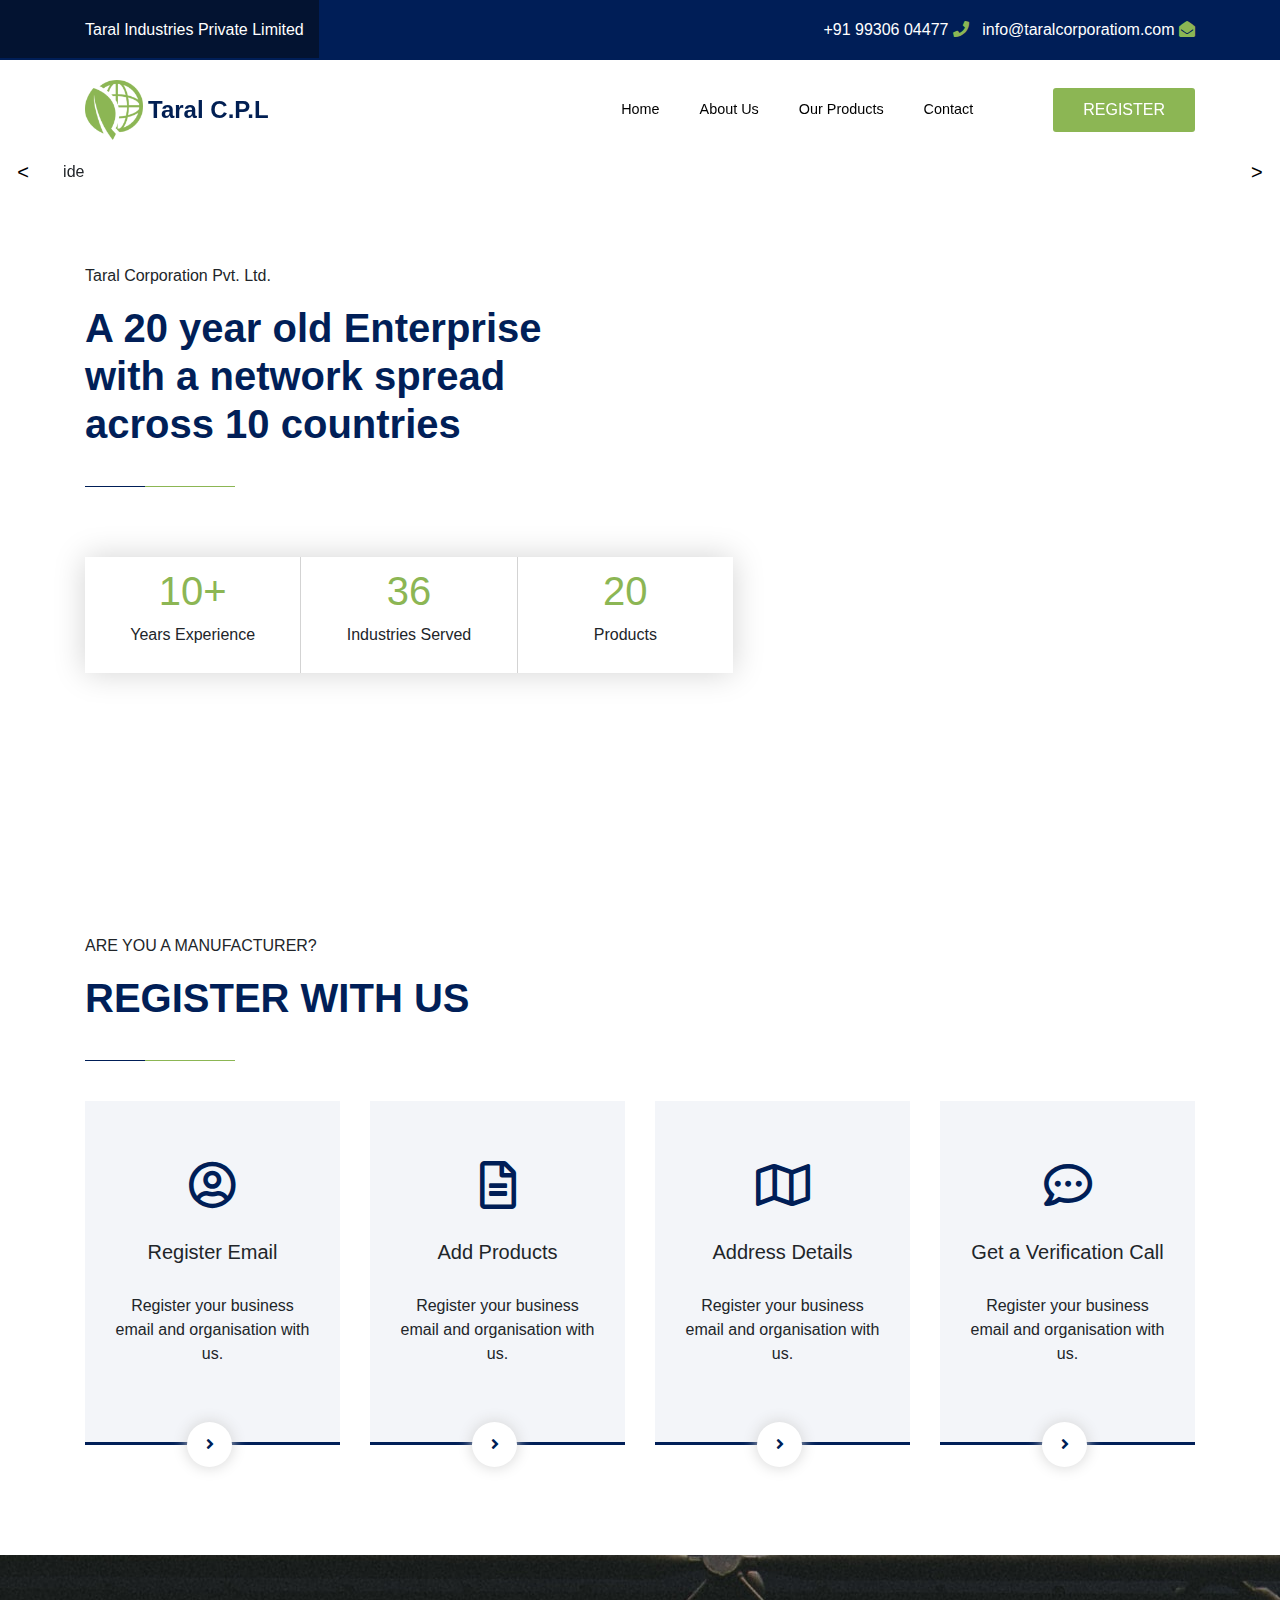
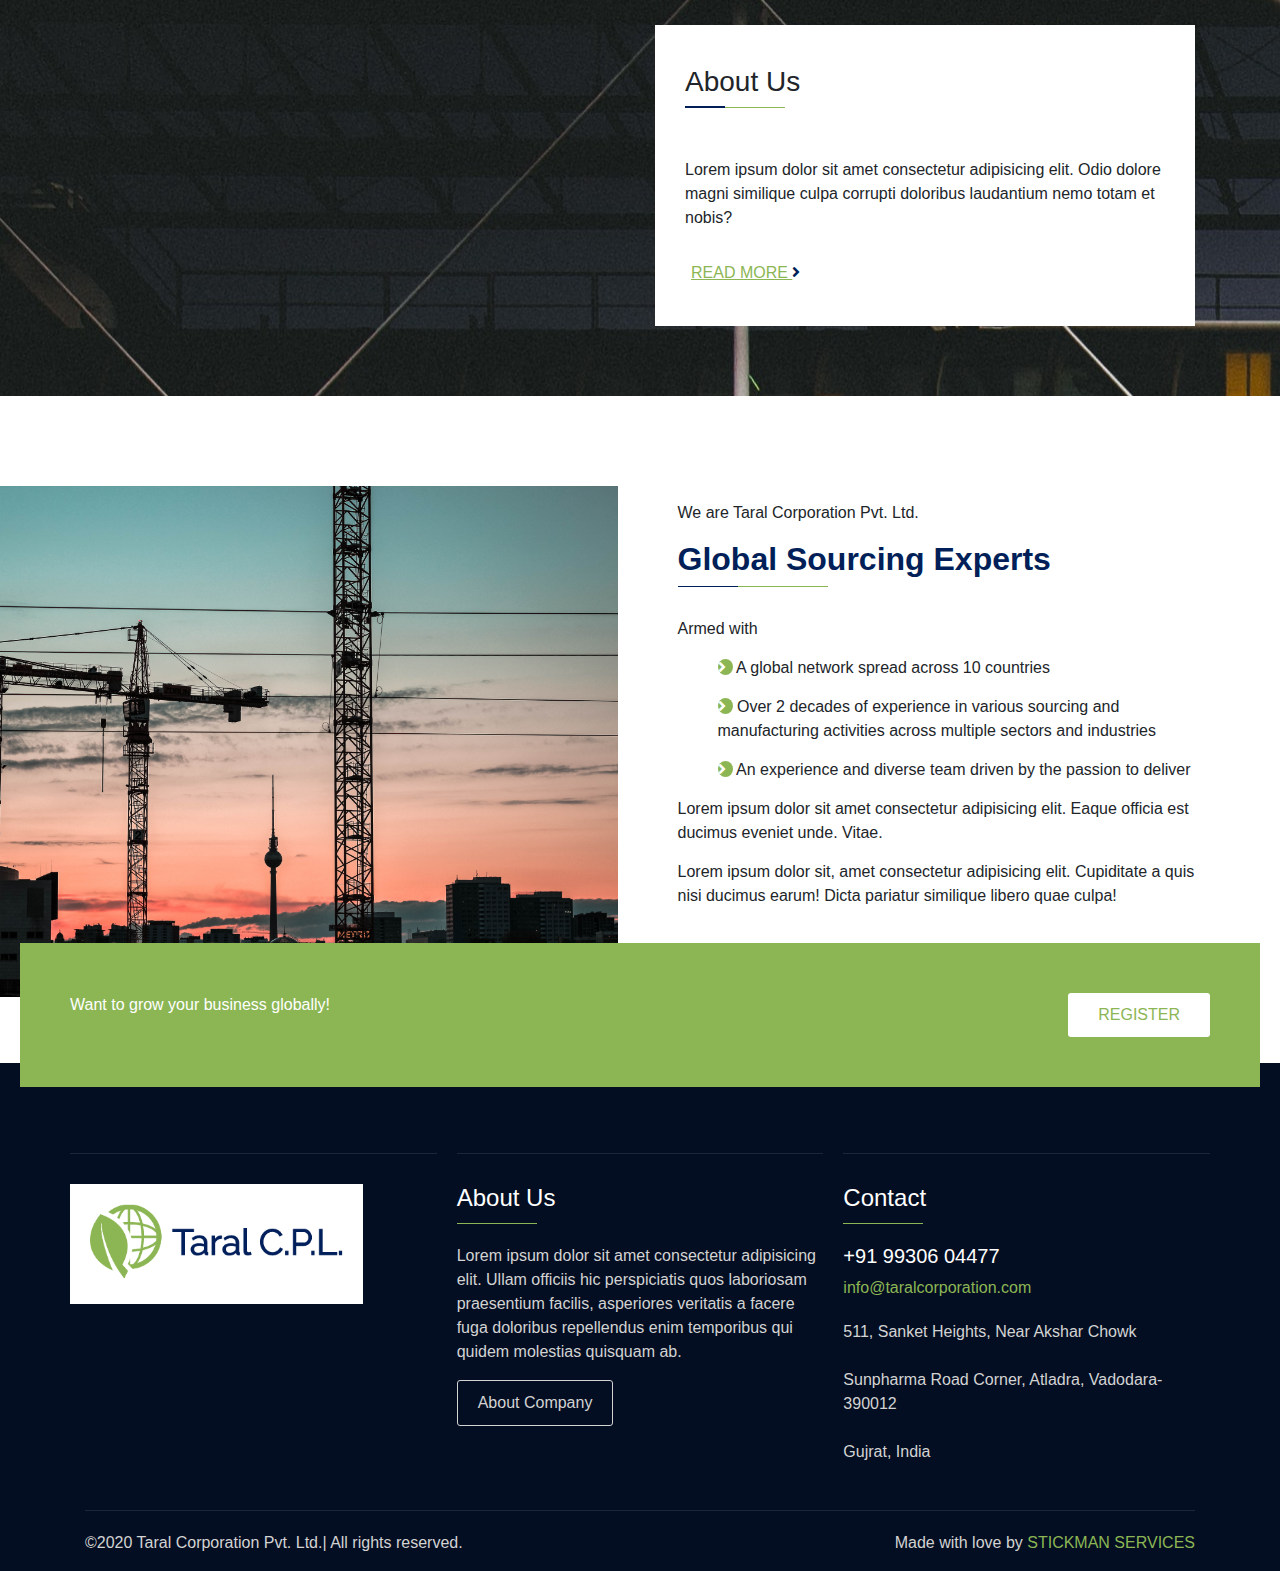
==== design_sample_3/index.html @ 441a0e87 "desktop mode" ====
<!DOCTYPE html>
<html lang="en">
    <head>
        <meta charset="utf-8">
        <meta http-equiv="X-UA-Compatible" content="IE=edge">
        <meta name="viewport" content="width=device-width, initial-scale=1">
        <title>Taral C.P.L.</title>
        <link rel="stylesheet" href="https://use.fontawesome.com/releases/v5.7.0/css/all.css">
        <link rel="stylesheet" href="https://maxcdn.bootstrapcdn.com/bootstrap/4.5.0/css/bootstrap.min.css">
        <link rel="stylesheet" href="css/styles.css">
        <script src="https://kit.fontawesome.com/5d1cc51af9.js" crossorigin="anonymous"></script>
    </head>
    <body>
        <!-- -------------------------HEADER-------------------------- -->
        <header>
            <div class="container">
               <div class="top-header">
                    <h6 id="header-description">Taral Industries Private Limited<p class="head-title">Taral Industries Private Limited</p></h6>
                    <div>
                        <span>+91 99306 04477&nbsp;<i class="fas fa-phone"></i>&nbsp;&nbsp;</span>
                        <span>info@taralcorporatiom.com&nbsp;<i class="fas fa-envelope-open"></i></span>  
                        <i class="fas fa-phone d-lg-none mob-view-icon"></i>
                        <i class="fas fa-envelope-open d-lg-none mob-view-icon"></i>

                    </div>
               </div>
            </div>
        </header>

        <!-- ----------------------NAVBAR------------------ -->
        <div class="nav-full">
            <div class="container">
                <nav class="navbar navbar-expand-md navbar-light navigation ">
                    <div class="container nav-container">
                    
                        <a class="navbar-brand" href="#"><img class="logo" src="Logo/taral_cpl_logo.png"><span> Taral C.P.L</span></a>
                    
                        
                        <button class="navbar-toggler" type="button" data-toggle="collapse" data-target="#collapsibleNavbar">
                        <span class="navbar-toggler-icon"></span>
                        </button>
                    
                    
                        <div class="collapse navbar-collapse" id="collapsibleNavbar">
                            <ul class="navbar-nav ml-auto">
                                <li class="nav-item active"><a class="nav-link navigate" href="#">Home</a></li>
                                <li class="nav-item"><a class="nav-link navigate" href="#about-us">About Us</a></li>
                                <li class="nav-item"><a class="nav-link navigate" href="#our-products">Our Products</a></li>
                                <li class="nav-item"><a class="nav-link navigate pr-0" href="#contact">Contact</a></li>
                                <li class="nav-item"><a class="nav-link navigate reg-link d-sm-block d-md-none d-lg-none" href="#contact">Register</a></li>  
                            </ul>
                            <button class="reg-button .d-none .d-lg-block">Register</button>
                        </div>
                    </div>
                </nav>
            </div>
        </div>
        <!-- ---------------------CAROUSEL---------------------- -->
        <section class="carousel-container">
            <div id="carousel-intro" class="carousel slide" data-ride="carousel">
                <div class="carousel-inner">
                  <div class="carousel-item active">
                    <img class="d-block w-100" src="Images/construct1.jpg" alt="First slide">
                    <div class="carousel-content">
                        <div class="container">
                            <span class="line1"></span>
                            
                                <span class="line2"></span>
                                <div class="box-content">
                                    <h1>Think<br>global</h1>
                                    <p>Taral Corporation experts in global sourcing</p>
                                </div>
                            
                            <span class="line3"></span>
                            <button class="learn-button">learn more</button>
                            <div class="carousel-icon">
                                <i class="fas fa-shipping-fast fa-3x"></i>
                                <i class="fas fa-drafting-compass fa-3x"></i>
                                <i class="fas fa-hard-hat fa-3x"></i>
                            </div>
                        </div>
                    </div>
                  </div>
                  <!-- <div class="carousel-item">
                    <img class="d-block w-100" src="Images/construct2.jpg" alt="Second slide">
                  </div> -->
                </div>
                <a class="carousel-control-prev" href="#carousel-intro" role="button" data-slide="prev">
                  <span class="carousel-control-prev-icon" aria-hidden="true">&lt;</span>
                  <span class="sr-only">Previous</span>
                </a>
                <a class="carousel-control-next" href="#carousel-intro" role="button" data-slide="next">
                  <span class="carousel-control-next-icon" aria-hidden="true">&gt;</span>
                  <span class="sr-only">Next</span>
                </a>
            </div>
        </section>
        <!-- ------------------------SECOND SECTION------------------------- -->
        <section class="second-section"> 
            <div class="container">
                <div class="row">
                  <div class="col-lg">
                    <div class="second-heading">
                        <p>Taral Corporation Pvt. Ltd.</p>
                        <h1>A 20 year old Enterprise with a network spread across 10 countries</h1>
                    </div>
                    <div class="underline"></div>
                    <div class="table-of-3">
                        <div class="container">
                            <div class="shifting-table">
                                <div class="row ml-auto mr-auto">
                                    <div class="col-lg">
                                      <h1 id="top-row">10+</h1>
                                      <p>Years Experience</p>
                                    </div>
                                    <div class="col-lg middle-col">
                                        <h1>36</h1>
                                        <p>Industries Served</p>
                                    </div>
                                    <div class="col-lg">
                                      <h1>20</h1>
                                      <p>Products</p>
                                    </div>
                                  </div>
                            </div>
                        </div>
                    </div>
                  </div>
                  <div class="col-lg image-container">
                    <div class="images-to-display">
                        <img src="Images/construct4.jpg" alt="">
                        <img src="Images/construct3.jpg" alt="">
                    </div>
                  </div>
                </div>
              </div>
        </section>
        <!-- --------------------THIRD SECTION---------------------- -->
        <section class="third-section" id="our-products">
            <div class="container">
                <div class="third-heading">
                    <p>are you a manufacturer?</p>
                    <h1>Register with us</h1>
                </div>
                <div class="underline"></div>
                <div class="cards-container">
                    <div class="row">
                        <div class="col-lg">
                            <div class="cards">
                                <i class='far fa-user-circle fa-3x'></i>
                                <h5>Register Email</h5>
                                <p>Register your business email and organisation with us.</p>
                                <button class="next-btn"><i class="fa fa-angle-right "></i></button>   
                            </div>
                        </div>
                        <div class="col-lg">
                            <div class="cards">
                                <i class='far fa-file-alt fa-3x'></i>
                                <h5>Add Products</h5>
                                <p>Register your business email and organisation with us.</p>
                                <button class="next-btn"><i class="fa fa-angle-right "></i></button>
                              </div>
                        </div>
                        <div class="col-lg">
                            <div class="cards">
                                <i class='far fa-map fa-3x'></i>
                                <h5>Address Details</h5>
                                <p>Register your business email and organisation with us.</p>
                                <button class="next-btn"><i class="fa fa-angle-right "></i></button>
                              </div>
                        </div>
                        <div class="col-lg">
                            <div class="cards">
                                <i class='far fa-comment-dots fa-3x'></i>
                                <h5>Get a Verification Call</h5>
                                <p>Register your business email and organisation with us.</p>
                                <button class="next-btn"><i class="fa fa-angle-right "></i></button>
                              </div>
                        </div>
                      </div>
                </div>
            </div>

        </section>
        <!-- ---------------------FOURTH SECTION-------------------------- -->
        <section class="fourth-section" id="about-us">
            <div class="container">
                <div class="row">
                  <div class="col-lg">
                  </div>
                  <div class="col-lg">
                    <div class="about-container">
                        <h3>About Us</h3>
                        <div class="underline about-us-underline"></div>
                        <p>Lorem ipsum dolor sit amet consectetur adipisicing elit. Odio dolore magni similique culpa corrupti doloribus laudantium nemo totam et nobis?</p>
                        <button class="read-more-btn">read more    <i class="fa fa-angle-right"></i></button>
                    </div>
                  </div>
                </div>
              </div>
        </section>
        <!-- --------------------------FIFTH SECTION----------------------- -->
        <section class="fifth-section"> 
            <div class="container">
                <div class="row">
                    <div class="col-lg global-image-container">
                        <div class="global-image">
                            <img src="Images/construct6.jpg" alt="">
                        </div>
                    </div>
                    <div class="col-lg fifth-container">
                        <div class="fifth-heading">
                            <p>We are Taral Corporation Pvt. Ltd.</p>
                            <h2>Global Sourcing Experts</h2>
                        </div>
                        <div class="underline"></div>
                        <span>Armed with</span>
                        <p class="bullet-points"><i class="fa fa-angle-right "></i> A global network spread across 10 countries</p>
                        <p class="bullet-points"><i class="fa fa-angle-right "></i> Over 2 decades of experience in various sourcing and manufacturing activities across multiple sectors and industries</p>
                        <p class="bullet-points"><i class="fa fa-angle-right "></i> An experience and diverse team driven by the passion to deliver</p>   

                        <p>Lorem ipsum dolor sit amet consectetur adipisicing elit. Eaque officia est ducimus eveniet unde. Vitae.</p>
                        <p>Lorem ipsum dolor sit, amet consectetur adipisicing elit. Cupiditate a quis nisi ducimus earum! Dicta pariatur similique libero quae culpa!</p>

                    </div>
                  </div>
            </div>
        </section>
        <!-- ----------------------SIXTH SECTION-------------------------- -->
        <section class="sixth-section">
            <div class="call-to-action">
                <div class="box">
                    <div class="container">
                        <span>Want to grow your business globally!</span>
                        <button class="reg-button-light">Register</button>
                    </div>
                </div>
            </div>
            <div class="container second-container" id="contact"> 
                <div class="row">
                    <div class="col-lg navigator">
                        <img src="Logo/taral_cpl_logo_2.png" alt="">
                    </div>
                    <div class="col-lg navigator middle-navigator">
                        <h4>About Us</h4>
                        <div class="foot-col-underline"></div>
                        <p>Lorem ipsum dolor sit amet consectetur adipisicing elit. Ullam officiis hic perspiciatis quos laboriosam praesentium facilis, asperiores veritatis a facere fuga doloribus repellendus enim temporibus qui quidem molestias quisquam ab.</p>
                        <button class="about-comp-btn">About Company</button>
                    </div>
                    <div class="col-lg navigator">
                        <h4>Contact</h4>
                        <div class="foot-col-underline"></div>
                        <h5>+91 99306 04477</h5>
                        <spanc class="email-id">info@taralcorporation.com</span>
                        <p>511, Sanket Heights, Near Akshar Chowk<br><br>Sunpharma Road Corner, Atladra, Vadodara-390012<br><br>Gujrat, India</p>
                    </div>
                </div>
                <div class="footer">
                    <p><span>&#169;</span>2020  Taral Corporation Pvt. Ltd.| All rights reserved.</p>
                    <p>Made with love by <span class="stickman-text">STICKMAN SERVICES</span></p>
                </div>
            </div>
        </section>
        

        <script src="https://ajax.googleapis.com/ajax/libs/jquery/3.5.1/jquery.min.js"></script>
        <script src="https://cdnjs.cloudflare.com/ajax/libs/popper.js/1.16.0/umd/popper.min.js"></script>
        <script src="https://maxcdn.bootstrapcdn.com/bootstrap/4.5.0/js/bootstrap.min.js"></script>
        <script src="js/script.js"></script>
    </body>
</html>
---- design_sample_3/css/styles.css ----
::-webkit-scrollbar {
    width: 4px;
  }
  
  /* Track */
  ::-webkit-scrollbar-track {
    background: transparent;
  }
  
  /* Handle */
  ::-webkit-scrollbar-thumb {
    background: #8cb654d8;
  }
  
  /* Handle on hover */
  ::-webkit-scrollbar-thumb:hover {
    background: #8cb654;
  }

html{
    margin: 0;
    padding: 0;
    scroll-behavior: smooth;
    overflow-x: hidden;
}

*{
    box-sizing: border-box;
}


ul{
    display: flex;
    float:left;
}
li{
    list-style: none;
}

/* -----------------HEADER---------------- */

header{
    background: #001e57;
}

#header-description{
    margin: 0;
    padding-right: 15px;
    position: relative!important;
    z-index: 2;
    display: flex;
    align-items: center;
}
.head-title{
    position: absolute;
    margin: 0;
    font-weight: lighter;
    z-index: 2;
}

#header-description::before{
    content: "";
    position: absolute;
    width: 200%;
    height: 60px;
    background: #031331;
    right: 0;
    top: -22px;
    
}
.fa-phone::before{
    color: #8cb654;
}
.fa-envelope-open::before{
    color: #8cb654;
}


.top-header{
    height: 60px;
    color: white;
    align-items: center;
    display: flex;
    justify-content: space-between;
}

/* ---------NAVBAR------ */

.navigation{
    z-index: 100!important;
    background: transparent;
    padding: 0!important;
    width: 100%;
}

.nav-container{
    padding:0!important;
    height: 100px;
}
.navbar-brand{
    z-index: 100!important;
    position: relative;
    display: flex;
    justify-content: center;
    align-items: center;
}

.navbar-brand span{
    font-size: 1.3rem;
}
.logo{
    height : 60px; 
}
.navbar-brand span{
    padding-left: 5px;
    font-size: 1.5rem;
    font-weight: 800;
    color: #011f53;
}

.navigate{
    color: black!important;
    font-size: 0.9rem;
    font-weight: 500;
    padding-left: 20px!important;
    padding-right: 20px!important;
    text-align: center;
}
.navigate:hover{
    color: #8cb654!important;
}
.reg-button{
    border: none;
    padding: 10px 30px 10px 30px;
    background: #8cb654;
    color: white;
    text-transform: uppercase;
    font-weight: 500;
    border-radius: 3px;
    margin-left: 60px;
}

/* ----------CAROUSEL----------- */
.carousel-item{
    position: relative;
}
.carousel-control-prev{
    width: 8%;
    left: -28px;
    opacity: 1;
}
.carousel-control-next{
    width: 8%;
    right: -28px;
    opacity: 1;
}
.carousel-control-next-icon,
.carousel-control-prev-icon {
  background: white;
  width: 80px;
  height: 60px;
  color: black;
  text-transform: uppercase;
  text-align: center;
  font-size: 20px;
  display: flex;
  align-items: center;
  justify-content: center;
}

.carousel-content{
    width: 100%;
    height: 100%;
    position: absolute;
    top: 0;
    left: 0;
    display: flex;
    align-items: center;
}
.carousel-content .container{
    
    align-items: center;
    position: relative;
}

.line1{
    display: block;
    width:300px;
    height: 10px;
    background: white;
}


.line2{
    display: inline-block;
    width: 10px;
    height: 300px;
    background: white;
}

.box-content{
    position: absolute;
    top: 20px;
    left: 20px;
    display: inline-block;
}

.box-content h1{
    padding-left: 40px;
    padding-top: 20px;
    font-size: 4rem;
    text-transform: uppercase;
    color: white;
    font-weight: 500;
}

.box-content p{
    color: white;
    margin-top: 20px;
    margin-bottom: 0;
    padding-left: 40px;
    font-size: 1.5rem;
    font-weight: lighter;
}



.line3{
    display: inline-block;
    width: 150px;
    height: 10px;
    background: white;
    margin: 0!important;
    position: relative;
}

.line3::before{
    content: "";
    width: 150px;
    height: 10px;
    position:absolute;
    top: 0;
    left: -10px;
    background: white;
    z-index: 3;


}

.learn-button{
    display: inline-block!important;
    border: none;
    padding: 10px 30px 10px 30px;
    background: #8cb654;
    color: white;
    text-transform: uppercase;
    font-weight: 500;
    border-radius: 3px;
    margin-left: 20px;

}
.carousel-icon{
    display: inline-block!important;
    position: absolute;
    bottom: 0;
    margin-left: 20px;
    color: white;
}
.carousel-icon i{
    padding-left: 15px;
    padding-right: 15px;
}


/* -------------SECOND SECTION------------ */
.second-section{
    height: 650px;
}
.second-heading{
    padding-top: 80px;
    padding-bottom: 30px;
}
.second-heading h1{
    color: #011f58;
    font-weight: 700;
}
.underline{
    width: 150px;
    height: 1px;
    background: #8cb654;
    position: relative;
}
.underline::before{
    content: "";
    position: absolute;
    top: -0.25px;
    left: 0;
    width: 60px;
    height: 1.5px;
    background: #001e57;
}
.table-of-3{
    margin-top: 70px;
}
.table-of-3 .container{
    position: relative;
}
.table-of-3 .container .shifting-table{
    box-shadow: 0 0 30px lightgrey;
    background: white;
    position: absolute;
    width: 120%;
    z-index: 3;
    top: 0;
    left: 0;

}
.shifting-table .row .col-lg{
    text-align: center;
    padding: 10px 30px 10px 30px;
    transition: 0.3s;
}

.shifting-table .row .col-lg:hover{
    background: #8cb654;
    color: white;
}
.shifting-table .row .col-lg:hover h1{
    color: white;
}

.shifting-table .row .col-lg h1{
    transition: 0.3s;
    color: #8cb654;
    font-weight: lighter;
}


.shifting-table .row .col-lg p{
    font-weight: 500;
}

.middle-col{
    border-left: 1px solid lightgrey;
    border-right: 1px solid lightgrey;
}

.image-container{
    position: relative;
}

.images-to-display{
    position: absolute;
    top: -35px;
    left: 0;
}

.images-to-display img{
    width: 100%;
    padding: 15px;
}
/* -------THIRD SECTION-------- */
.third-section{
    padding: 70px 0 70px 0;
}
.third-heading{
    padding-top: 30px;
    padding-bottom: 30px;
    text-transform: uppercase;
}
.third-heading h1{
    color: #011f58;
    font-weight: 700;
}
.cards-container{
    margin-top: 40px;
    margin-bottom: 40px;
}
.cards-container i{
    color: #001e57;
}
.cards{
    padding: 60px 30px 60px 30px;
    text-align: center;
    background: #f3f5f9;
    border-bottom: 3px solid #011f58;
    position: relative;
    
}
.cards h5{
    transition: 0.3s;
}
.cards:hover h5{
    transform: scale(1.3);
}
.next-btn{
    position: absolute;
    border: none;
    height: 45px;
    width: 45px;
    border-radius: 50%;
    background: white;
    bottom: -25px;
    color: lightgrey;
    left: 40%;
    box-shadow: 0 0 15px lightgrey;
    z-index: 3;
}
.cards h5{
    margin-top: 30px;
    margin-bottom: 30px;
}
/* ----------FOURTH SECTION---------- */

.fourth-section{
    background: url(../Images/construct5.jpg);
    object-fit: cover;
}
.about-us-underline{
    width: 100px;
}
.about-us-underline::before{
    width: 40px;
}

.about-container{
    margin-top: 70px;
    margin-bottom: 70px;
    background: white;
    padding: 40px 30px 40px 30px;
}

.about-container p{
    margin-top: 50px;
    margin-bottom: 30px;
}
.read-more-btn{
    border: none;
    background: none;
    text-transform: uppercase;
    color: #8cb654;
    text-decoration: underline; 
}
.read-more-btn i{
    color: #001e57;
}
/* ----------FIFTH SECTION----------- */

.fifth-section{
    padding-bottom: 140px;
}

.fifth-container{
    padding-left: 60px;
}
.global-image-container{
    position: relative;
}

.global-image{
    position: absolute;
    right: 0;
    top: 0;
    width: 140%;
    height: 80%;
    z-index: 3;
}

.global-image img{
    width: 100%;
}

.fifth-section .container{
    padding-top: 90px;
}
.fifth-heading h2{
    color: #011f58;
    font-weight: 700;
}
.fifth-container span{
    display: block;
    margin-top: 30px;
}

.fifth-container p{
    margin-top: 15px;
    margin-bottom: 15px;
}

.bullet-points{
    padding-left: 40px;
    font-weight: 500 ;
}
.fifth-container p i{
    height: 15x;
    width: 15px;
    border-radius: 50%;
    background: #8cb654;
    color: white;
}
/* ------------SIXTH SECTION------------ */
.sixth-section{
    background: #030e22;
    position: relative;
}
.call-to-action{
    position: absolute;
    width: 100%;
    top: -120px;
    z-index: 5;
    left: 0;
    
}
.box{
    margin-left: 20px;
    margin-right: 20px;
    background: #8cb654;
}
.call-to-action .box .container{
    padding: 50px 0 50px 0;
    color: white;
    display: flex;
    justify-content: space-between;
}
.reg-button-light{
    background: white;
    color: #8cb654;
    border: none;
    padding: 10px 30px 10px 30px;
    text-transform: uppercase;
    font-weight: 500;
    border-radius: 3px;
    margin-left: 60px;
}

.second-container{
    padding-top: 90px;
}
.navigator{
    padding: 30px 0 30px 0;
    color: white;
    border-top: 1px solid #1d2638;
}
.navigator img{
    width: 80%;
    background: white;
    padding-top:20px;
    padding-left: 20px;
}
.navigator p{
    padding-top: 20px;
    color: lightgrey;
}
.navigator h5{
    padding-top: 20px;
}
.middle-navigator{
    margin-left: 20px;
    margin-right: 20px;
}
.about-comp-btn{
    background: none;
    padding: 10px 20px 10px 20px;
    color: lightgrey;
    border: 1px solid lightgrey;
    border-radius: 3px;
}
.email-id{
    color: #8cb654;
}

.foot-col-underline{
    margin-top: 10px;
    width: 80px;
    height: 1px;
    background: #8cb654;
}

.footer{
    border-top: 1px solid #1d2638;
    padding-top: 20px;
    color: lightgrey;
    display: flex;
    justify-content: space-between;
    font-weight: lighter;
}
.stickman-text{
    color: #8cb654;
    font-weight: 500;
}

/* ----------MEDIA QUERIES---------- */
@media (max-width:992px){
    .reg-button{
        display: none!important;
    }

}

@media(max-width:992px){

    *{
        height: auto;
    }
    /* ------------HEADER---------------- */

    .top-header div span{
        display: none;
    }
    .mob-view-icon{
        display: block;
        float: right;
        margin-left: 20px;
    }
    /* ------------NAVBAR------------------- */
    .navbar-nav{
        width: 100%;
    }
    .navbar-collapse{
        background: white!important;
    }
    .nav-link{
        display: block!important;
        width: 100%;
    }
    .reg-link{
        background: #8cb654 ;
        text-transform: uppercase;
        font-weight: 500;
        color: white!important;
        transition: 0.3s;
    }
    .reg-link:hover{
        color: white!important;
        background: #7ba149;
    }

    /* --------------CAROUSEL---------------- */

    .carousel-control-prev,.carousel-control-next{
        display: none;
    }

    .box-content h1{
        font-size: 3rem;
    }
    .box-content p{
        font-size: 1rem;
        margin-top: 10px;
    }
    .line1{
        width: 200px;
        height: 8px;
    }
    .line2{
        height: 230px;
        width: 8px;
    }
    .line3{
        width: 90px;
        height: 8px;
    }
    .line3::before{
        width: 90px;
        height: 8px;   
    }
    .learn-button{
        padding: 10px 30px 10px 30px;
        font-size: 1rem;
    }

    /*-------SECOND SECTION--------  */
    .second-section{
        height: auto;
    }
    .table-of-3 .container .shifting-table{
        position: static;
    }
    
    .shifting-table{
        position: static;
        width: 100%!important;
    }

    .middle-col{
        border: none;
        border-top: 1px solid lightgrey !important;
        border-bottom: 1px solid lightgrey !important;
    }
    .shifting-table .row .col-lg h1{
        padding-top: 10px;
    }
    #top-row{
        border: none;
        padding: 0;
    }

    .image-container{
        padding-top: 30px;
    }
    .images-to-display{
        position: static;
    }

    /* -------THIRD SECTION ------- */
    .next-btn{
        width: 60px;
        height: 60px;
        left: 44%;
    }

    /* -------FIFTH SECTION---------- */
    .global-image-container{
        padding: 0;
    }
    .global-image{
        position: static;
        width: 100%;
    }


    /* --------SIXTH SECTION------ */
    
    .call-to-action{
        position: static;
    }
    .box{
        margin: 0;
        padding: 20px;
    }
    .navigator{
        margin-left: 20px;
        margin-right: 20px;
        text-align: center;
    }
    .foot-col-underline{
        margin-left:auto;
        margin-right: auto;
    }
    .footer {
        padding-bottom: 10px;
        text-align: center;
        display: block;
    }
}

@media (max-width:768px){
    .carousel-icon{
        display: none!important;
    }


    .box-content h1{
        font-size: 2.1rem;
    }
    .box-content p{
        font-size: 0.9rem;
        margin-top: 10px;
    }
    .line1{
        width: 200px;
        height: 8px;
    }
    .line2{
        height: 170px;
        width: 8px;
    }
    .line3{
        width: 90px;
        height: 8px;
    }
    .line3::before{
        width: 90px;
        height: 8px;   
    }
    .learn-button{
        padding: 10px 20px 10px 20px;
        font-size: 0.8rem;
    }

}
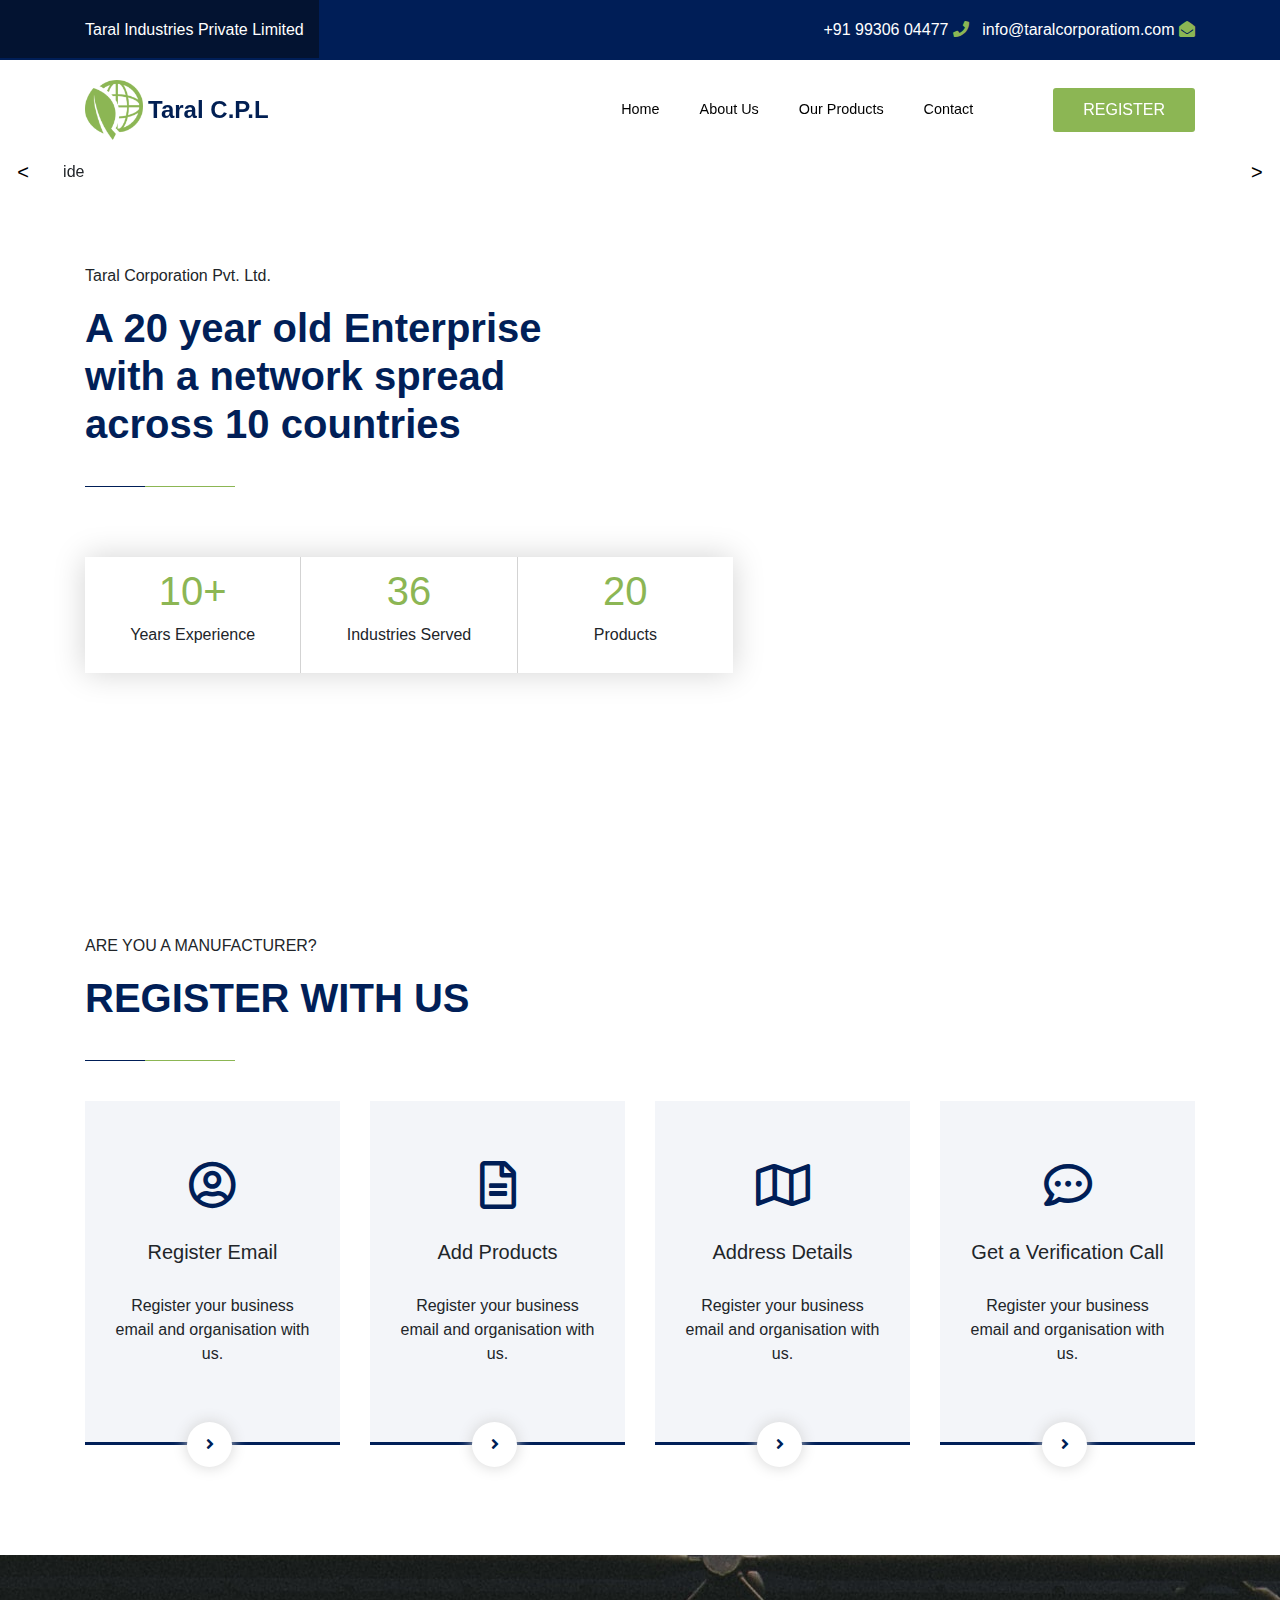
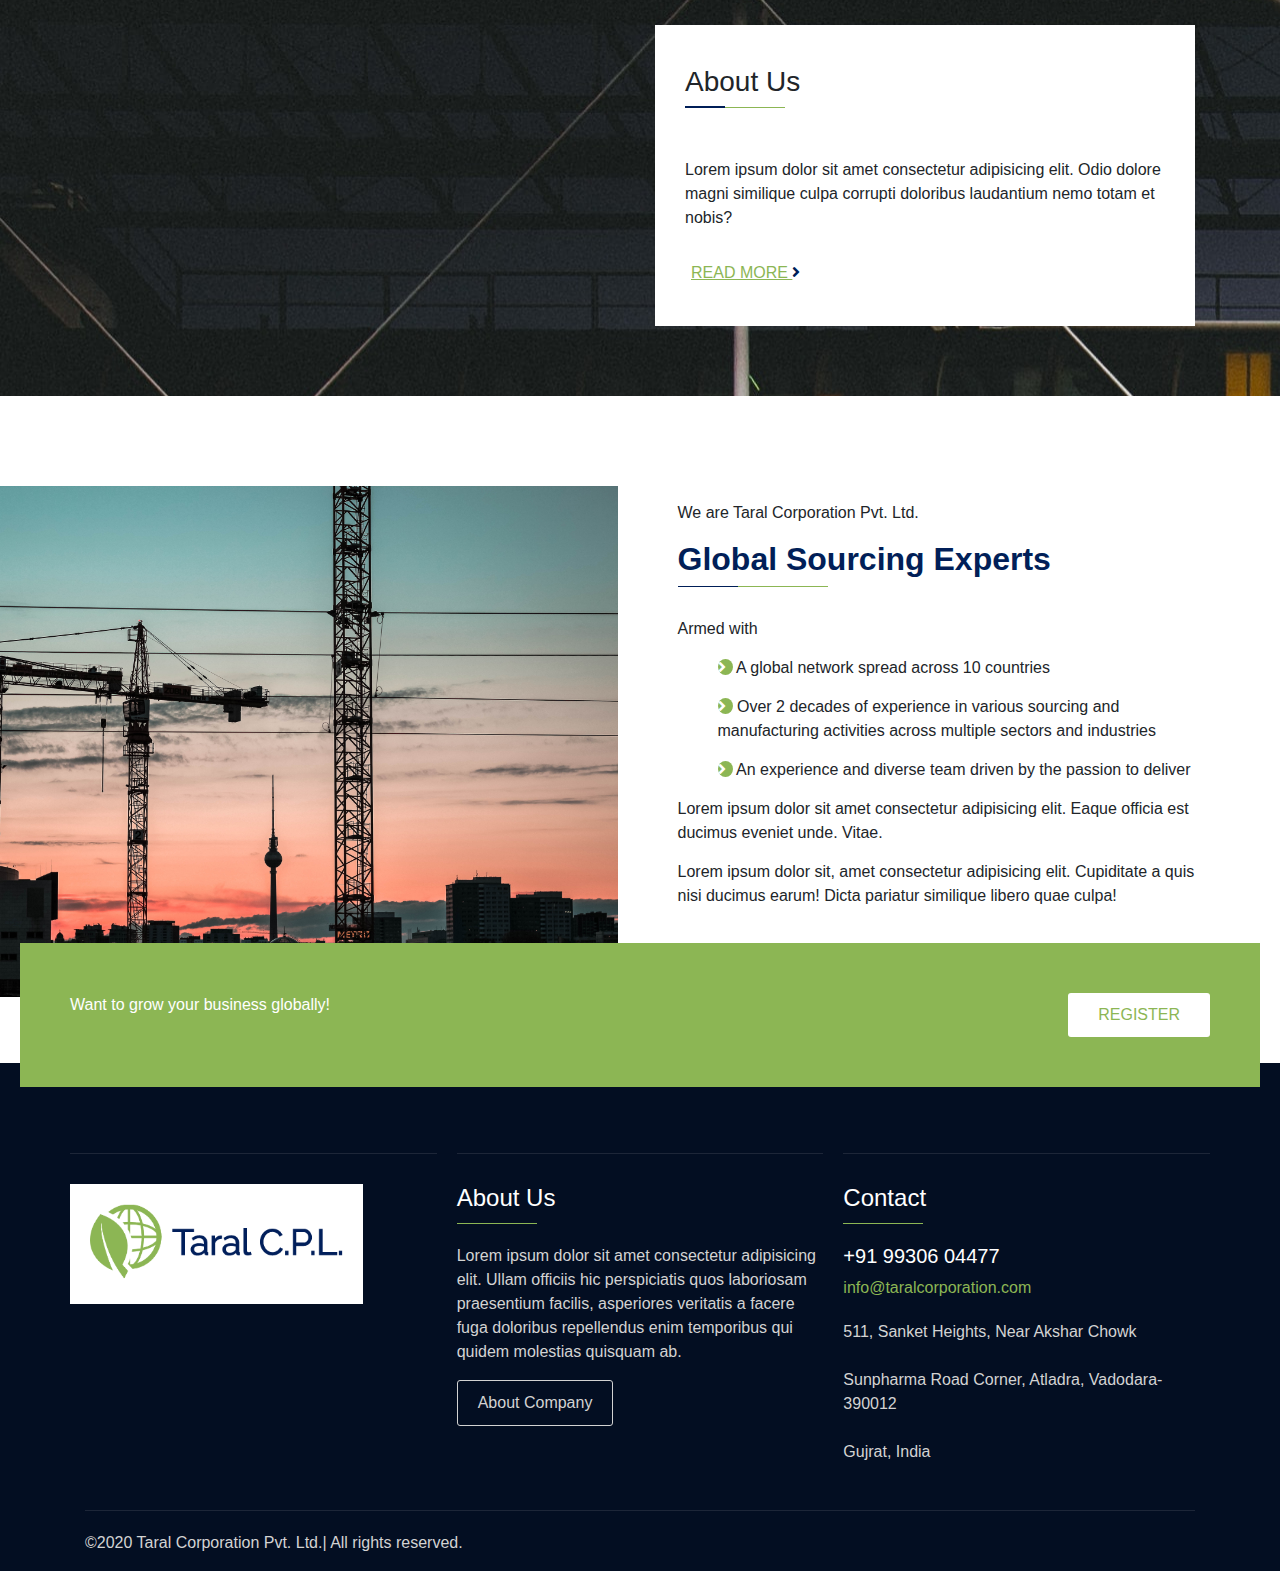
==== commit cf485ddf: "Update index.html" ====
--- a/design_sample_3/index.html
+++ b/design_sample_3/index.html
@@ -257,7 +257,7 @@
                 </div>
                 <div class="footer">
                     <p><span>&#169;</span>2020  Taral Corporation Pvt. Ltd.| All rights reserved.</p>
-                    <p>Made with love by <span class="stickman-text">STICKMAN SERVICES</span></p>
+                    <!--<p>Made with love by <span class="stickman-text">STICKMAN SERVICES</span></p>-->
                 </div>
             </div>
         </section>
@@ -268,4 +268,4 @@
         <script src="https://maxcdn.bootstrapcdn.com/bootstrap/4.5.0/js/bootstrap.min.js"></script>
         <script src="js/script.js"></script>
     </body>
-</html>+</html>
